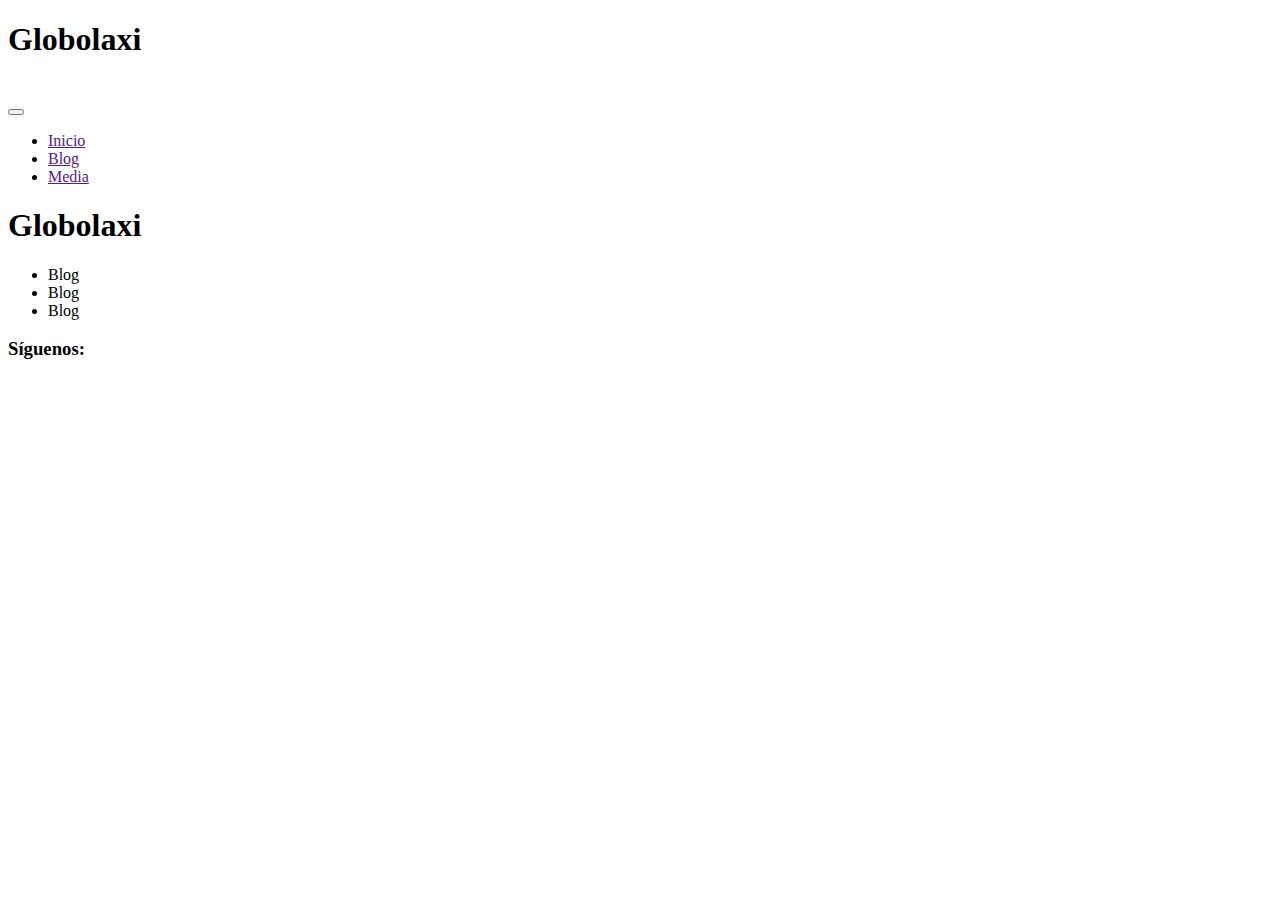
==== index.html @ de74f99a "Add files via upload" ====
<!DOCTYPE html>
<html lang="en">

<head>
    <meta charset="UTF-8">
    <meta http-equiv="X-UA-Compatible" content="IE=edge">
    <meta name="viewport" content="width=device-width, initial-scale=1.0">
    <link rel="stylesheet" href="./app/css/style.css">
    <title>Bienvenidos Globolaxi</title>
</head>

<body>

    <header class="encabezado">
        <div class="logo">
            <h1>Globolaxi</h1>
            <img src="./app/img/globolaxi.jpeg" alt="">
        </div>
        <button type="button" class="icon-menu">
            <i class="fi fi-br-menu-burger"></i>
        </button>
    </header>
    <nav class="nav">
        <ul class="nav-menu ">
            <li>
                <a href="">Inicio</a>
            </li>
            <li>
                <a href="">Blog</a>
            </li>
            <li>
                <a href="">Media</a>
            </li>
        </ul>
    </nav>
    <section class="main">
        <article>

        </article>
        <article>

        </article>
    </section>
    <footer class="footer">
        <div class="footer-content">
            <div class="footer-logo">
                <h1>Globolaxi</h1>
            </div>
            <ul class="footer-menu">
                <li>
                    <a>
                        Blog
                    </a>
                </li>
                <li>
                    <a>
                        Blog
                    </a>
                </li>
                <li>
                    <a>
                        Blog
                    </a>
                </li>
            </ul>
            <div class="social-media">
                <h3>Síguenos:</h3>
                <div class="social-icon">
                    <span class="icon-facebook">
                        <i class="fi fi-brands-facebook"></i>
                    </span>
                    <span class="icon-instagram">
                        <i class="fi fi-brands-instagram"></i>
                    </span>
                </div>
            </div>
        </div>
    </footer>

    <script src="./app/js/script.js"></script>
</body>

</html>
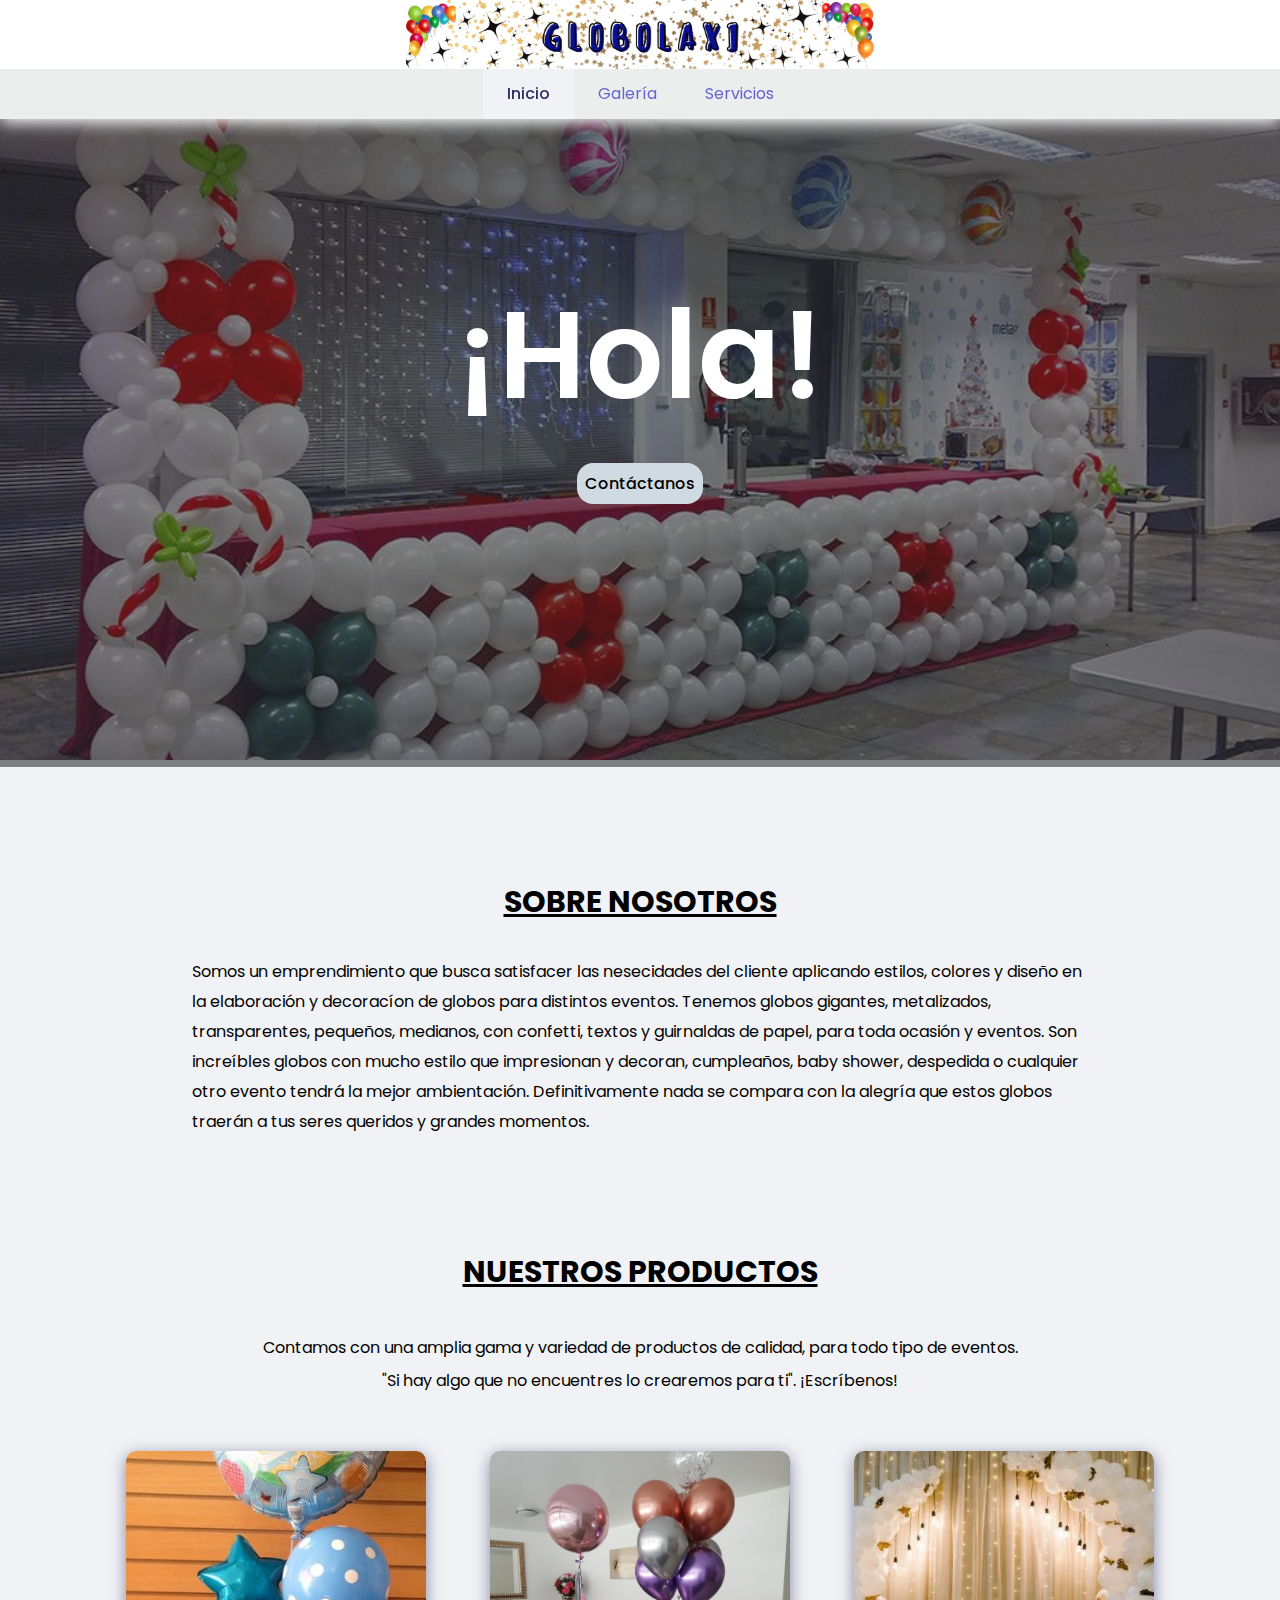
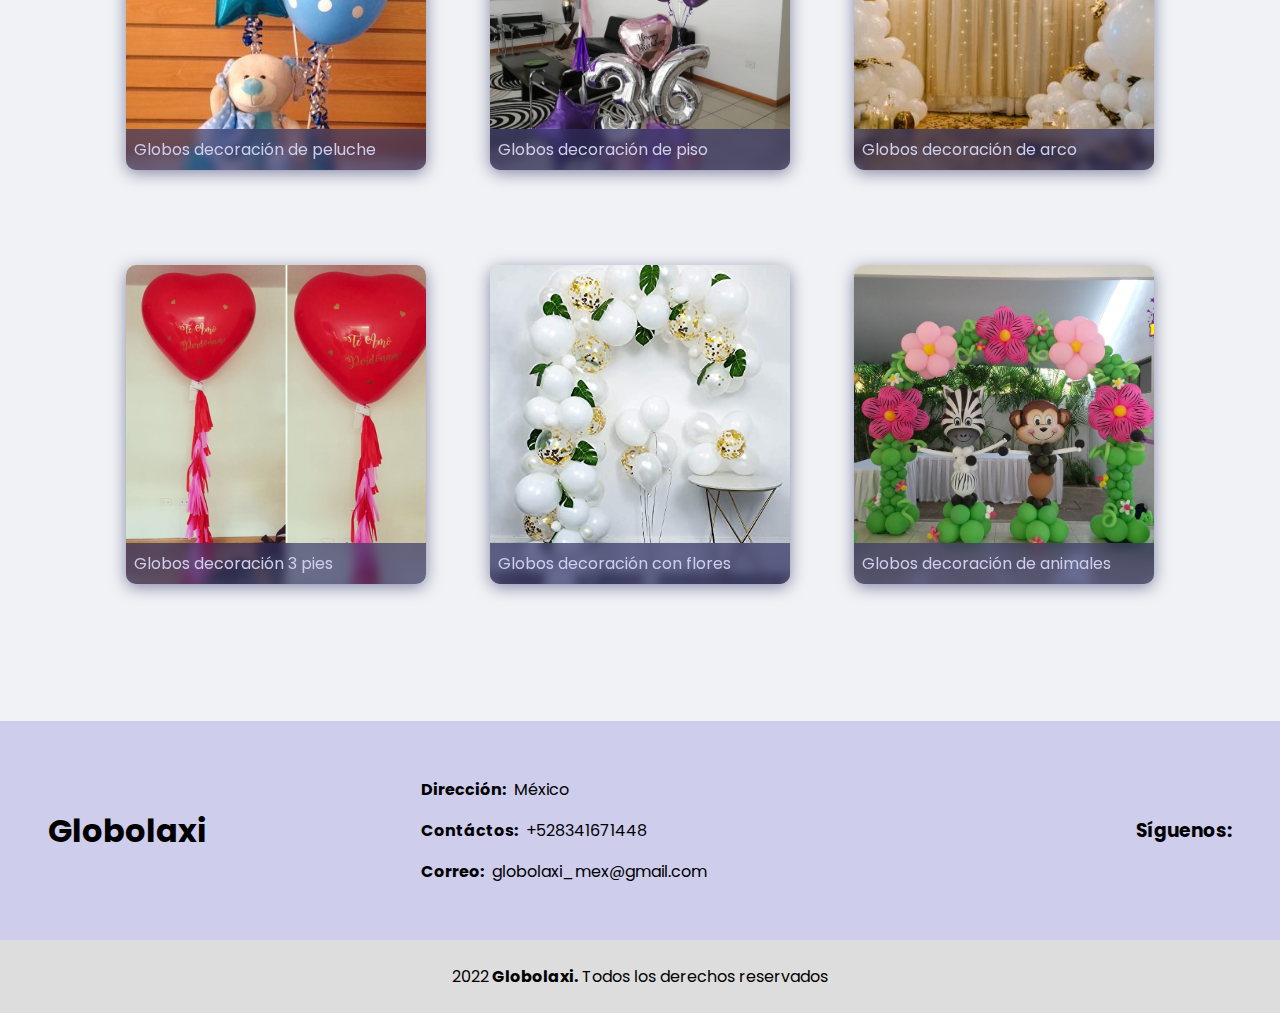
==== commit 3f5d7fa7: "Add files via upload" ====
--- a/index.html
+++ b/index.html
@@ -19,26 +19,80 @@
         <button type="button" class="icon-menu">
             <i class="fi fi-br-menu-burger"></i>
         </button>
+        <nav class="nav">
+            <ul class="nav-menu ">
+                <li class="active">
+                    <a href="/index.html">Inicio</a>
+                </li>
+                <li>
+                    <a href="/app/content/media.html">Galería</a>
+                </li>
+                <li>
+                    <a href="/app/content/servicios.html">Servicios</a>
+                </li>
+            </ul>
+        </nav>
     </header>
-    <nav class="nav">
-        <ul class="nav-menu ">
-            <li>
-                <a href="">Inicio</a>
-            </li>
-            <li>
-                <a href="">Blog</a>
-            </li>
-            <li>
-                <a href="">Media</a>
-            </li>
-        </ul>
-    </nav>
-    <section class="main">
-        <article>
-
+    <section class="main-header">
+        <div class="fondo">
+            <img src="/app/img/fondo.jpg" alt="">
+            <div class="mask">
+                <div class="mask-text">
+                    <p>¡Hola!</p>
+                    <a type="button" href="#">Contáctanos</a>
+                </div>
+            </div>
+        </div>
+    </section>
+    <section class="content">
+        <article class="nosotros">
+            <h1>Sobre Nosotros</h1>
+            <p>Somos un emprendimiento que busca satisfacer las nesecidades del cliente aplicando estilos, colores y diseño en la elaboración y decoracíon de globos para distintos eventos. Tenemos globos gigantes, metalizados, transparentes, pequeños, medianos,
+                con confetti, textos y guirnaldas de papel, para toda ocasión y eventos. Son increíbles globos con mucho estilo que impresionan y decoran, cumpleaños, baby shower, despedida o cualquier otro evento tendrá la mejor ambientación. Definitivamente
+                nada se compara con la alegría que estos globos traerán a tus seres queridos y grandes momentos.</p>
         </article>
-        <article>
-
+        <article class="productos">
+            <h1>Nuestros Productos</h1>
+            <p>Contamos con una amplia gama y variedad de productos de calidad, para todo tipo de eventos.</p>
+            <span>"Si hay algo que no encuentres lo crearemos para ti". ¡Escríbenos!</span>
+            <div class="content-productos">
+                <div class="productos-img">
+                    <img src="/app/img/producto1.jpg" alt="">
+                    <div class="productos-info">
+                        <span>Globos decoración de peluche</span>
+                    </div>
+                </div>
+                <div class="productos-img">
+                    <img src="/app/img/producto2.jpg" alt="">
+                    <div class="productos-info">
+                        <span>Globos decoración de piso</span>
+                    </div>
+                </div>
+                <div class="productos-img">
+                    <img src="/app/img/producto3.webp" alt="">
+                    <div class="productos-info">
+                        <span>Globos decoración de arco</span>
+                    </div>
+                </div>
+                <div class="productos-img">
+                    <img src="/app/img/producto4.jpg" alt="">
+                    <div class="productos-info">
+                        <span>Globos decoración 3 pies</span>
+                    </div>
+                </div>
+                <div class="productos-img">
+                    <img src="/app/img/producto5.jpg" alt="">
+                    <div class="productos-info">
+                        <span>Globos decoración con flores</span>
+                    </div>
+                </div>
+                <div class="productos-img">
+                    <img src="/app/img/producto6.jpg" alt="">
+                    <div class="productos-info">
+                        <span>Globos decoración de animales</span>
+                    </div>
+                </div>
+            </div>
         </article>
     </section>
     <footer class="footer">
@@ -48,19 +102,19 @@
             </div>
             <ul class="footer-menu">
                 <li>
-                    <a>
-                        Blog
-                    </a>
+                    <strong>
+                        Dirección: <br><span>México</span>
+                    </strong>
                 </li>
                 <li>
-                    <a>
-                        Blog
-                    </a>
+                    <strong>
+                        Contáctos: <br><span>+528341671448</span>
+                    </strong>
                 </li>
                 <li>
-                    <a>
-                        Blog
-                    </a>
+                    <strong>
+                        Correo: <br><span>globolaxi_mex@gmail.com</span>
+                    </strong>
                 </li>
             </ul>
             <div class="social-media">
@@ -75,8 +129,10 @@
                 </div>
             </div>
         </div>
+        <div class="footer-copyright">
+            <p><i class="fi fi-br-copyright"></i> 2022<strong> Globolaxi.</strong><span style="text-transform:none;"> Todos los derechos reservados</span></p>
+        </div>
     </footer>
-
     <script src="./app/js/script.js"></script>
 </body>
 
--- a/app/css/style.css
+++ b/app/css/style.css
@@ -0,0 +1,583 @@
+@import url('https://fonts.googleapis.com/css2?family=Poppins:wght@200;300;400;500;600&display=swap');
+@import url('https://cdn-uicons.flaticon.com/uicons-brands/css/uicons-brands.css');
+@import url('https://cdn-uicons.flaticon.com/uicons-solid-rounded/css/uicons-solid-rounded.css');
+@import url('https://cdn-uicons.flaticon.com/uicons-bold-rounded/css/uicons-bold-rounded.css');
+*,
+html,
+ ::after,
+ ::before {
+    margin: 0;
+    padding: 0;
+    box-sizing: border-box;
+}
+
+ :root {
+    --bg-body: rgb(240, 242, 245);
+    --bg-header: rgb(255, 255, 255);
+    --bg-nav: rgb(236, 238, 238);
+    --text-primary: rgb(102, 100, 211);
+    --text-secondary: rgb(49, 48, 99);
+    --bg-footer: rgb(206, 205, 236);
+}
+
+body {
+    font-size: 16px;
+    height: 100%;
+    font-family: 'Poppins', sans-serif;
+    font-weight: 400;
+    background-color: var(--bg-body);
+}
+
+ ::-webkit-scrollbar {
+    background-color: var(--bg-nav);
+    width: 13px;
+}
+
+ ::-webkit-scrollbar-thumb {
+    background: var(--bg-header);
+}
+
+.encabezado {
+    position: fixed;
+    z-index: 3;
+    top: 0;
+    width: 100%;
+    display: flex;
+    justify-items: center;
+    background-color: var(--bg-header);
+    height: 70px;
+    box-shadow: 0px 5px 16px rgb(213, 219, 219);
+}
+
+.encabezado .logo {
+    display: flex;
+    margin: auto;
+}
+
+.encabezado .logo h1 {
+    display: none;
+}
+
+.encabezado .logo img {
+    display: flex;
+    width: 100%;
+    height: 70px;
+}
+
+.encabezado .icon-menu {
+    position: relative;
+    background: transparent;
+    border: 0;
+    display: none;
+}
+
+.nav {
+    position: absolute;
+    display: flex;
+    margin-top: 4.3rem;
+    width: 100%;
+    height: 50px;
+    background-color: var(--bg-nav);
+    box-shadow: 0px 4px 16px rgb(250, 253, 253);
+    transition: 3s ease-out;
+}
+
+.nav .nav-menu {
+    display: flex;
+    width: 100%;
+    justify-content: center;
+    opacity: 1;
+    transition: 3s ease-out;
+}
+
+.nav .nav-menu li {
+    display: flex;
+    list-style: none;
+    padding: 1.5rem;
+}
+
+.nav .nav-menu li.active {
+    background-color: var(--bg-body);
+}
+
+.nav .nav-menu li.active a {
+    color: var(--text-secondary);
+    font-weight: 500;
+}
+
+.nav .nav-menu li a {
+    display: flex;
+    align-items: center;
+    justify-content: space-between;
+    text-decoration: none;
+}
+
+.nav .nav-menu li a {
+    color: var(--text-primary);
+}
+
+.nav .nav-menu li:hover {
+    background-color: var(--bg-body);
+}
+
+.nav .nav-menu li a:hover {
+    color: var(--text-secondary);
+}
+
+.encabezado~.main-header {
+    padding: 0;
+}
+
+.main-header .fondo {
+    position: relative;
+    width: 100%;
+    height: 100%;
+}
+
+.main-header .fondo img {
+    width: 100%;
+    height: 760px;
+    object-fit: cover;
+}
+
+.main-header .fondo .mask {
+    top: 0;
+    right: 0;
+    bottom: 0;
+    left: 0;
+    background: rgba(36, 36, 39, 0.562);
+    height: 100%;
+    position: absolute;
+}
+
+.main-header .fondo .mask .mask-text {
+    display: flex;
+    flex-direction: column;
+    justify-content: center;
+    align-items: center;
+    height: 100%;
+}
+
+.main-header .fondo .mask .mask-text p {
+    margin: 0;
+    font-size: 9.5vw;
+    font-weight: 600;
+    color: white;
+}
+
+.main-header .fondo .mask .mask-text a {
+    margin-top: 1rem;
+    padding: .5rem;
+    color: black;
+    font-weight: 500;
+    background-color: rgb(208, 218, 226);
+    border-radius: 1rem;
+    text-decoration: none;
+}
+
+.content .nosotros,
+.content .productos {
+    flex-direction: column;
+    padding: 5rem;
+    display: flex;
+    flex-wrap: wrap;
+}
+
+.content .nosotros {
+    padding-bottom: 0rem;
+}
+
+.content .nosotros h1,
+.content .productos h1 {
+    display: flex;
+    margin: 2rem auto;
+    font-size: 30px;
+    text-transform: uppercase;
+    text-decoration: underline;
+    font-weight: 700;
+}
+
+.content .productos p,
+.content .productos span {
+    text-align: center;
+    margin-top: .5rem;
+}
+
+.content .nosotros p {
+    padding: 0rem 7rem;
+    line-height: 30px;
+}
+
+.content .productos .content-productos {
+    width: 100%;
+    display: flex;
+    flex-wrap: wrap;
+    justify-content: center;
+    align-items: center;
+    padding: 10px;
+}
+
+.content .productos .content-productos .productos-img {
+    position: relative;
+    display: inline-flex;
+    width: 300px;
+    height: 350px;
+    padding: 1rem 0;
+    margin: 2rem;
+}
+
+.content .productos .content-productos .productos-img img {
+    box-shadow: 0px 4px 16px rgba(49, 48, 99, 0.562);
+    border-radius: 10px;
+    min-width: 100%;
+    height: auto;
+    object-fit: cover;
+}
+
+.content .productos .content-productos .productos-img .productos-info {
+    position: absolute;
+    padding: .5rem;
+    border-bottom-left-radius: 10px;
+    border-bottom-right-radius: 10px;
+    width: 100%;
+    bottom: 15px;
+    background: rgba(49, 48, 99, 0.658);
+    backdrop-filter: blur(5px);
+}
+
+.content .productos .content-productos .productos-img .productos-info span {
+    color: rgb(206, 205, 236);
+}
+
+.main {
+    margin-top: 7.5rem;
+    padding: 1.5rem;
+}
+
+.main article {
+    width: 100%;
+}
+
+.main h1 {
+    display: flex;
+    width: 100%;
+    justify-content: center;
+    text-align: center;
+    margin-top: 3rem;
+    font-size: 30px;
+    font-weight: 700;
+    text-decoration: underline;
+    text-transform: uppercase;
+}
+
+.main p {
+    text-align: center;
+    margin: 3rem 5rem;
+}
+
+.main article .servicios-contenido {
+    width: 100%;
+    display: flex;
+    flex-wrap: wrap;
+    justify-content: center;
+    align-items: center;
+}
+
+.main article .servicios-contenido .servicios-info {
+    display: flex;
+    flex-wrap: wrap;
+}
+
+.main article .servicios-contenido .servicios-info h3 {
+    margin: 0rem 1rem;
+    font-weight: 800;
+    text-decoration: line-through;
+}
+
+.main article .servicios-contenido .servicios-img {
+    display: flex;
+    padding: 1.5rem;
+}
+
+.main article .servicios-contenido .servicios-img img {
+    border-radius: 10px;
+    max-width: 100%;
+    height: auto;
+}
+
+.main .badge {
+    padding: 3rem;
+    display: flex;
+    flex-wrap: wrap;
+    justify-content: center;
+    align-items: center;
+    width: 100%;
+}
+
+.main .badge .badge-text {
+    border-radius: 10px;
+    display: inline-flex;
+    margin: 1rem auto;
+    padding: 0 .5rem;
+    font-weight: 800;
+}
+
+.badge-text-green {
+    background: rgba(100, 211, 109, 0.616);
+    color: rgb(39, 138, 61);
+}
+
+.badge-text-orange {
+    background: rgba(211, 176, 100, 0.616);
+    color: rgb(138, 79, 39);
+}
+
+.badge-text-red {
+    background: rgba(211, 113, 100, 0.616);
+    color: rgb(138, 42, 39);
+}
+
+.badge-text-blue {
+    background: rgba(100, 102, 211, 0.616);
+    color: rgb(39, 41, 138);
+}
+
+.badge-text-yellow {
+    background: rgba(209, 211, 100, 0.616);
+    color: rgb(136, 138, 39);
+}
+
+.badge-text-pink {
+    background: rgba(211, 100, 205, 0.616);
+    color: rgb(138, 39, 125);
+}
+
+.main article .article-img {
+    width: 100%;
+    align-items: center;
+    justify-content: center;
+    display: flex;
+    flex-wrap: wrap;
+}
+
+.main article .article-img .img {
+    display: inline-flex;
+    width: 300px;
+    height: 350px;
+    border-radius: .6rem;
+    padding: 1rem;
+    margin: 2rem;
+    background-color: rgba(151, 146, 146, 0.308);
+    backdrop-filter: blur(20px);
+}
+
+.main article .img:hover {
+    transition: .4s ease-in-out;
+    box-shadow: 0px 5px 10px rgb(76, 75, 102);
+}
+
+.main article .img img {
+    min-width: 100%;
+    height: auto;
+    object-fit: cover;
+    transform: scale(1);
+    transition: .6s ease-in;
+}
+
+.main article .img img:hover {
+    transform: scale(1.2);
+    border-radius: 10px;
+    transition: .6s ease-in;
+}
+
+.footer {
+    position: relative;
+    display: flex;
+    flex-direction: column;
+    width: 100%;
+}
+
+.footer .footer-content {
+    display: flex;
+    justify-content: space-between;
+    align-items: center;
+    width: 100%;
+    padding: 3rem;
+    background-color: var(--bg-footer);
+}
+
+.footer .footer-content .footer-menu {
+    display: flex;
+    margin: auto;
+    flex-direction: column;
+}
+
+.footer .footer-content .footer-menu li {
+    list-style: none;
+    margin: .5rem 0;
+}
+
+.footer .footer-content .footer-menu li strong {
+    display: flex;
+    flex-wrap: wrap;
+}
+
+.footer .footer-content .footer-menu li strong span {
+    text-transform: none;
+    font-weight: 400;
+    margin-left: .5rem;
+}
+
+.footer .footer-content .social-media {
+    display: flex;
+    flex-direction: column;
+    margin-left: auto;
+    justify-content: space-between;
+}
+
+.footer .footer-content .social-media .social-icon {
+    display: inline-flex;
+}
+
+.footer .footer-content .social-media .social-icon .icon-instagram {
+    font-size: 30px;
+    color: rgb(177, 92, 92);
+    margin-left: auto;
+}
+
+.footer .footer-content .social-media .social-icon .icon-facebook {
+    font-size: 30px;
+    color: rgb(76, 97, 216);
+}
+
+.footer .footer-copyright {
+    display: flex;
+    align-items: center;
+    justify-content: center;
+    padding: 1.5rem;
+    background: rgb(221, 221, 221);
+}
+
+@media (max-width:720.98px) {
+    body {
+        font-size: 13px;
+    }
+    .encabezado .logo h1 {
+        display: flex;
+        padding-left: 1rem;
+        text-decoration: underline;
+    }
+    .encabezado .logo img {
+        display: none;
+    }
+    .encabezado .icon-menu {
+        width: 50%;
+        display: flex;
+        margin: auto;
+        padding-right: 1rem;
+        align-items: center;
+        justify-content: end;
+    }
+    .nav {
+        position: absolute;
+        z-index: 2;
+        display: none;
+        opacity: 0;
+        transition: 3s ease-out;
+    }
+    .nav.flex {
+        opacity: 1;
+        transition: 3s ease-out;
+    }
+    .flex {
+        display: flex !important;
+    }
+    .content .nosotros,
+    .content .productos {
+        padding: 1.5rem;
+    }
+    .content .nosotros p {
+        padding: 0rem;
+        margin: 1.5rem auto;
+    }
+    .content .nosotros h1,
+    .content .productos h1 {
+        font-size: 20px;
+    }
+    .content .productos .content-productos .productos-img {
+        padding: 1rem 0;
+        margin: auto;
+    }
+    .content .productos .content-productos .productos-img img {
+        width: 100%;
+    }
+    .main {
+        margin-top: 6rem;
+        padding: 1rem;
+    }
+    .main h1 {
+        margin-top: 0rem;
+        margin-bottom: 2rem;
+        font-size: 25px;
+    }
+    .main article .servicios-contenido.decoracion {
+        flex-direction: column-reverse;
+    }
+    .main article .img {
+        max-width: 100%;
+        margin: 2rem auto;
+    }
+    .main p {
+        text-align: center;
+        margin: 3rem 1rem;
+    }
+    .main .badge {
+        padding-top: 0rem;
+    }
+    .footer .footer-content {
+        display: block;
+        padding: 1.5rem;
+    }
+    .footer .footer-content .footer-menu {
+        display: inline-flex;
+        padding: .5rem;
+    }
+    .footer .footer-content .footer-menu li strong {
+        display: block;
+    }
+    .footer .footer-content .footer-menu li strong span {
+        margin: .3rem 0;
+    }
+    .footer .footer-content .social-media {
+        padding: .5rem;
+        display: inline-flex;
+        float: right;
+        margin-right: auto;
+    }
+    .footer .footer-content .social-media .social-icon {
+        display: block;
+    }
+    .footer .footer-copyright {
+        text-align: center;
+    }
+}
+
+@media (min-width:721px) and (max-width:960.98px) {
+    .main article .article-img {
+        display: flex;
+        flex-wrap: wrap;
+    }
+    .main article .article-img .img {
+        flex: 1 0 0%;
+    }
+}
+
+@media (min-width:961px) and (max-width:1020.98px) {
+    .main article .article-img {
+        display: flex;
+        flex-wrap: wrap;
+    }
+    .main article .article-img .img {
+        flex: 1 0 0%;
+    }
+}